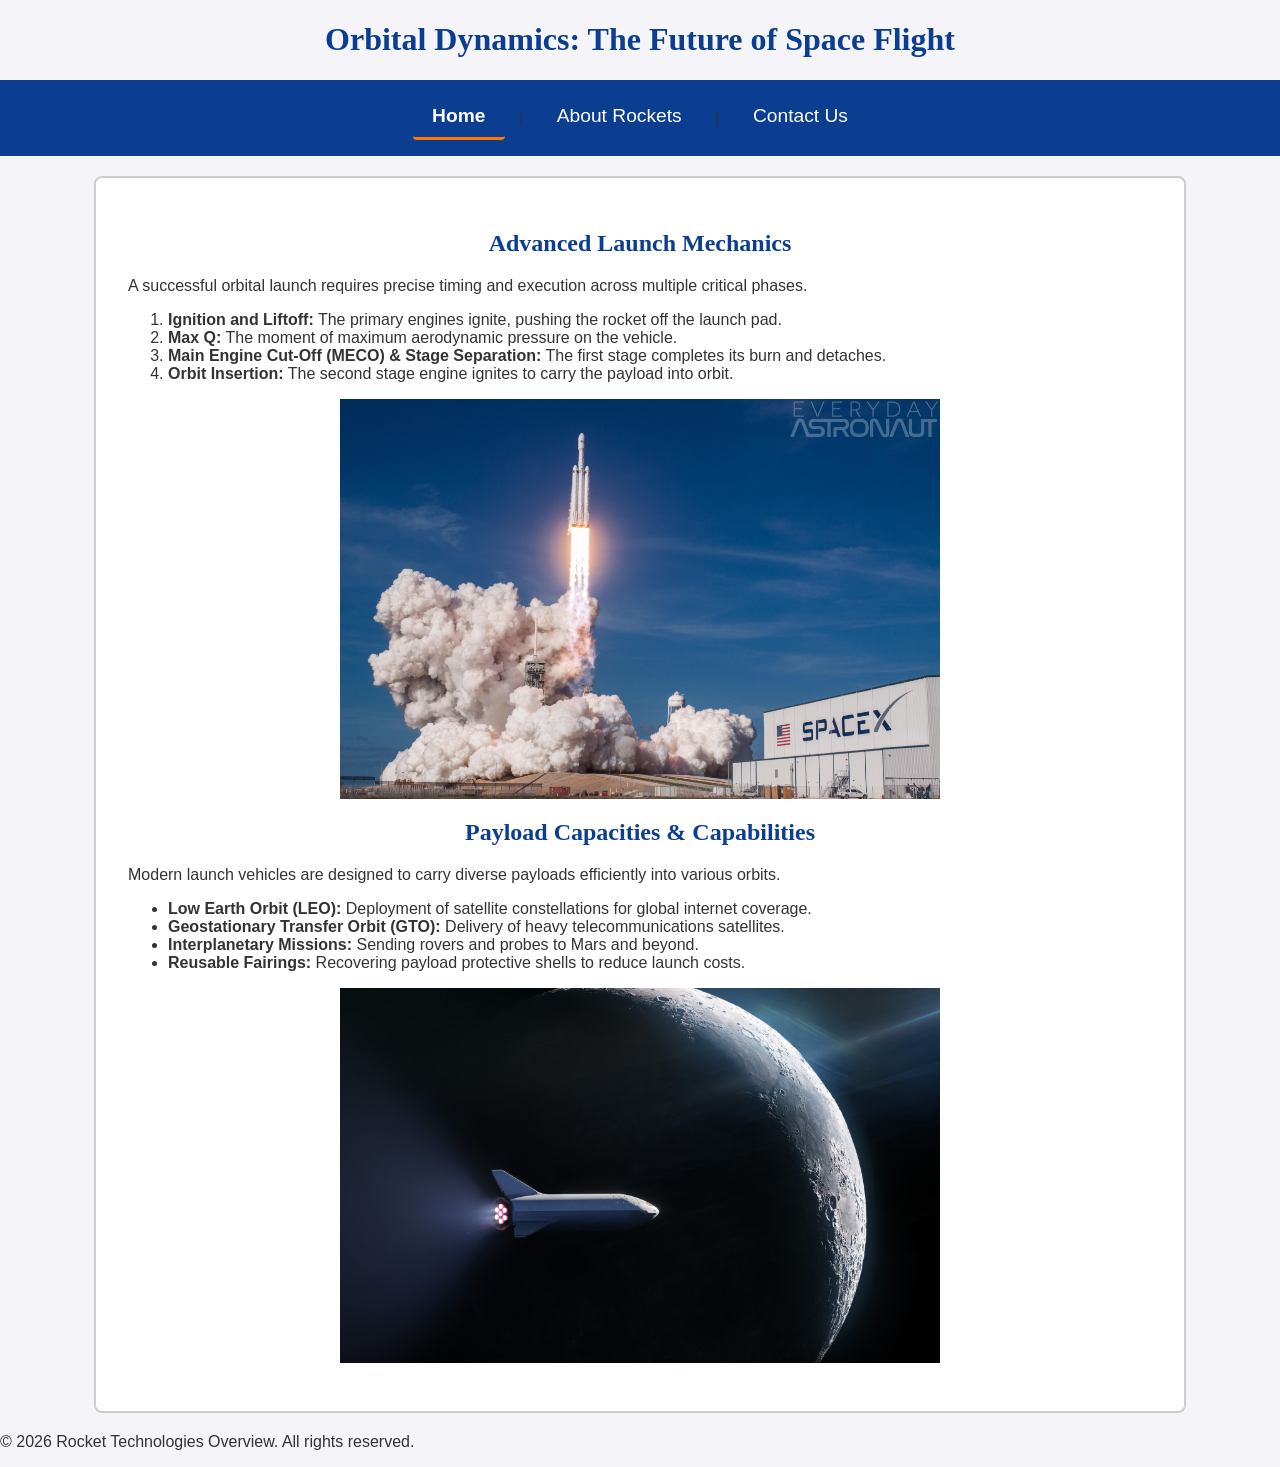
==== index.html @ ab43e02e "first commit" ====
<!DOCTYPE html>
<html lang="en">

<head>
    <meta charset="UTF-8">
    <meta name="viewport" content="width=device-width, initial-scale=1.0">
    <title>Next-Generation Rocket Technologies</title>
    <link rel="stylesheet" href="css/style.css">
</head>

<body>

    <header>
        <h1>Orbital Dynamics: The Future of Space Flight</h1>
    </header>

    <!--<nav>
        <a href="index.html">Home</a> |
        <a href="about.html">About Rockets</a> |
        <a href="contact.html">Contact Us</a>
    </nav>-->
    <nav>
        <a href="index.html" class="active">Home</a> |
        <a href="about.html">About Rockets</a> |
        <a href="contact.html">Contact Us</a>
    </nav>

    <main>
        <h2>Advanced Launch Mechanics</h2>
        <p>A successful orbital launch requires precise timing and execution across multiple critical phases.</p>
        <ol>
            <li><strong>Ignition and Liftoff:</strong> The primary engines ignite, pushing the rocket off the launch
                pad.</li>
            <li><strong>Max Q:</strong> The moment of maximum aerodynamic pressure on the vehicle.</li>
            <li><strong>Main Engine Cut-Off (MECO) & Stage Separation:</strong> The first stage completes its burn and
                detaches.</li>
            <li><strong>Orbit Insertion:</strong> The second stage engine ignites to carry the payload into orbit.</li>
        </ol>

        <img src="images/rocket-launch.jpg" alt="A heavy-lift launch vehicle ascending into the sky during liftoff"
            width="600">

        <h2>Payload Capacities & Capabilities</h2>
        <p>Modern launch vehicles are designed to carry diverse payloads efficiently into various orbits.</p>
        <ul>
            <li><strong>Low Earth Orbit (LEO):</strong> Deployment of satellite constellations for global internet
                coverage.</li>
            <li><strong>Geostationary Transfer Orbit (GTO):</strong> Delivery of heavy telecommunications satellites.
            </li>
            <li><strong>Interplanetary Missions:</strong> Sending rovers and probes to Mars and beyond.</li>
            <li><strong>Reusable Fairings:</strong> Recovering payload protective shells to reduce launch costs.</li>
        </ul>

        <img src="images/payload.jpg" alt="A satellite payload encapsulated inside a rocket fairing" width="600">
    </main>

    <footer>
        <p>&copy; 2026 Rocket Technologies Overview. All rights reserved.</p>
    </footer>

</body>

</html>
---- css/style.css ----
body {
    font-family: Arial, sans-serif;
    background-color: rgb(244, 244, 249);
    color: #333333;
    margin: 0;
    padding: 0;
}

h1,
h2,
h3 {
    font-family: Georgia, serif;
    color: #0b3d91;
    text-align: center;
    font-weight: bold;
}

main {
    width: 80%;
    margin: 20px auto;
    padding: 2rem;
    background-color: white;
    border: 2px solid #cccccc;
    border-radius: 8px;
}

#fullName {
    border-left: 5px solid hsl(28, 100%, 50%);
    background-color: #fff9f2;
}

nav {
    background-color: #0b3d91;
    text-align: center;
    padding: 1rem 0;
}

nav a {
    color: white;
    text-decoration: none;
    padding: 0.5em 1em;
    margin: 0 10px;
    font-size: 1.2rem;
    border-radius: 4px;
    display: inline-block;
    transition: all 0.3s ease;
}

nav a:hover {
    background-color: hsl(28, 100%, 50%);
    transform: scale(1.1);
    box-shadow: 0px 4px 6px rgba(0, 0, 0, 0.3);
}

.active {
    font-weight: bold;
    border-bottom: 3px solid hsl(28, 100%, 50%);
}

table {
    width: 100%;
    border-collapse: collapse;
    margin-bottom: 2rem;
}

th,
td {
    border: 1px solid #aaaaaa;
    padding: 12px;
    text-align: left;
}

th {
    background-color: #0b3d91;
    color: white;
}

tbody tr:nth-child(even) {
    background-color: rgb(225, 230, 240);
}

fieldset {
    border: 2px solid #0b3d91;
    padding: 1.5rem;
    border-radius: 5px;
}

legend {
    font-weight: bold;
    color: #0b3d91;
    padding: 0 5px;
}

input[type="text"],
input[type="email"],
input[type="number"],
input[type="date"],
textarea {
    width: 100%;
    padding: 10px;
    margin-top: 5px;
    border: 1px solid #cccccc;
    border-radius: 4px;
    box-sizing: border-box;
}

input:focus,
textarea:focus {
    outline: none;
    border: 2px solid hsl(28, 100%, 50%);
    box-shadow: 0 0 8px rgba(255, 136, 0, 0.6);
}

img,
iframe {
    max-width: 100%;
    height: auto;
    display: block;
    margin: 1rem auto;
    border: none;
}
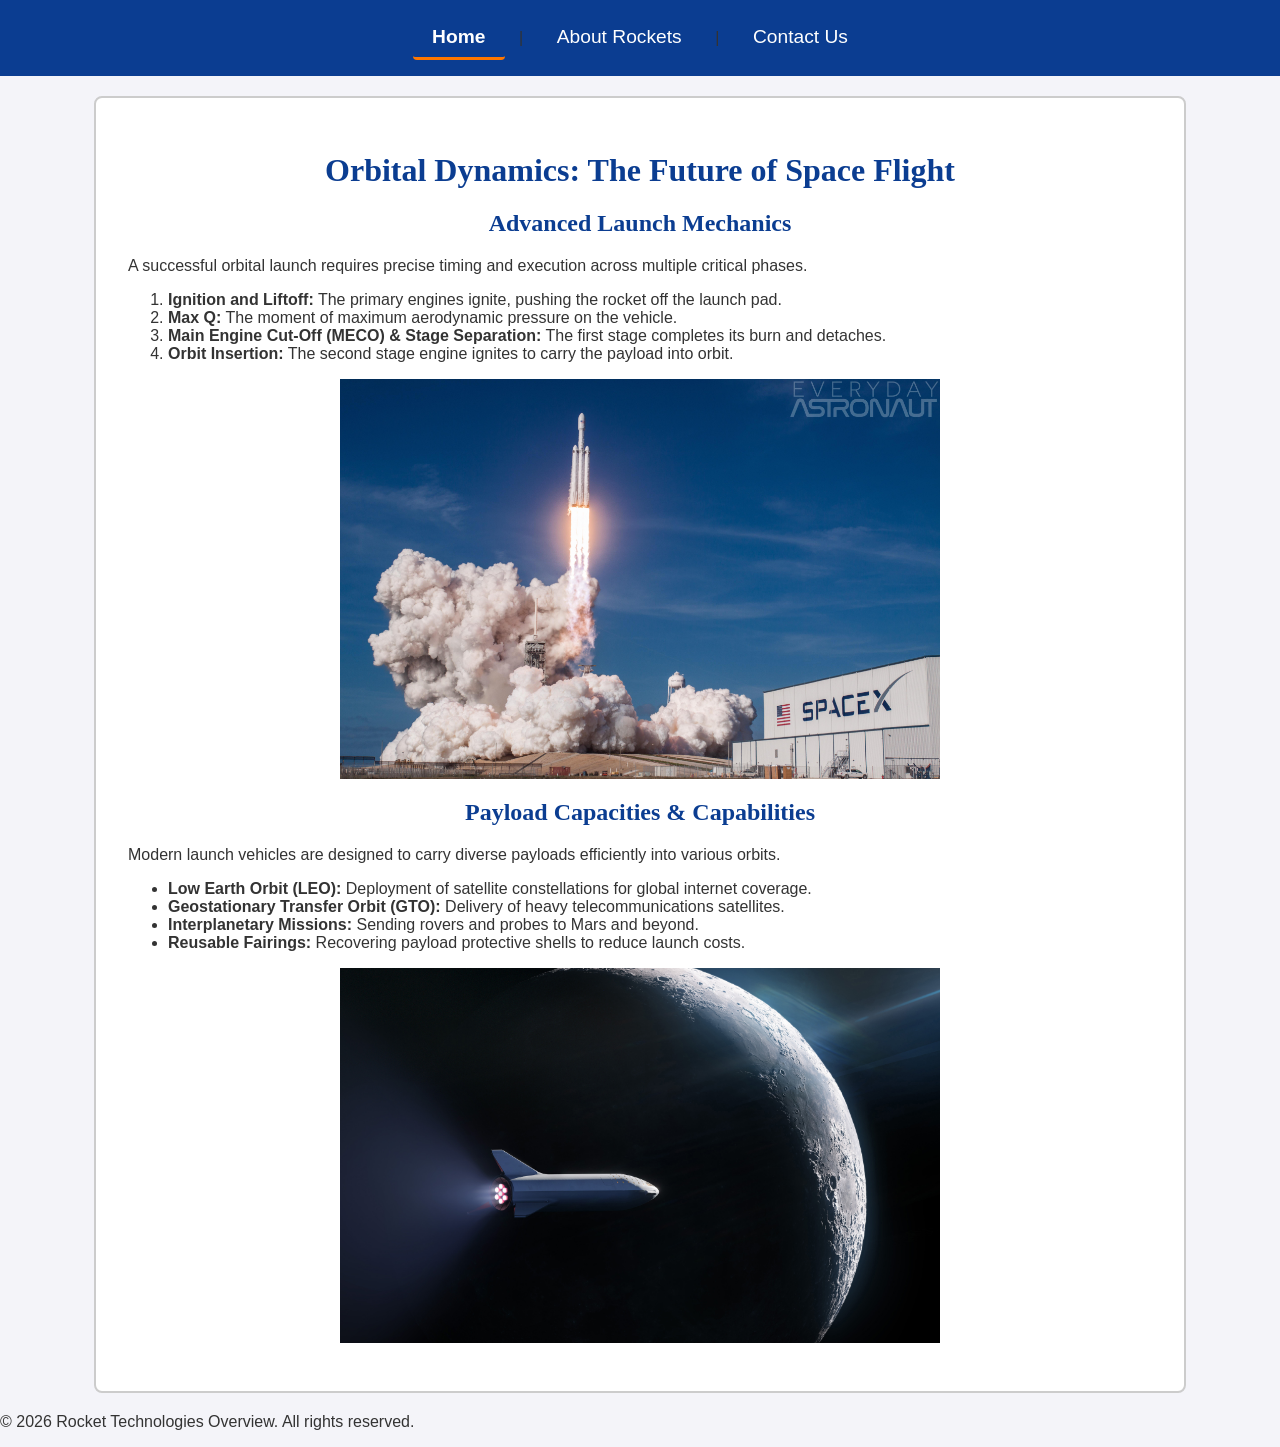
==== commit c14dfeec: "." ====
--- a/index.html
+++ b/index.html
@@ -9,10 +9,6 @@
 </head>
 
 <body>
-
-    <header>
-        <h1>Orbital Dynamics: The Future of Space Flight</h1>
-    </header>
 
     <!--<nav>
         <a href="index.html">Home</a> |
@@ -26,6 +22,9 @@
     </nav>
 
     <main>
+        <header>
+            <h1>Orbital Dynamics: The Future of Space Flight</h1>
+        </header>
         <h2>Advanced Launch Mechanics</h2>
         <p>A successful orbital launch requires precise timing and execution across multiple critical phases.</p>
         <ol>
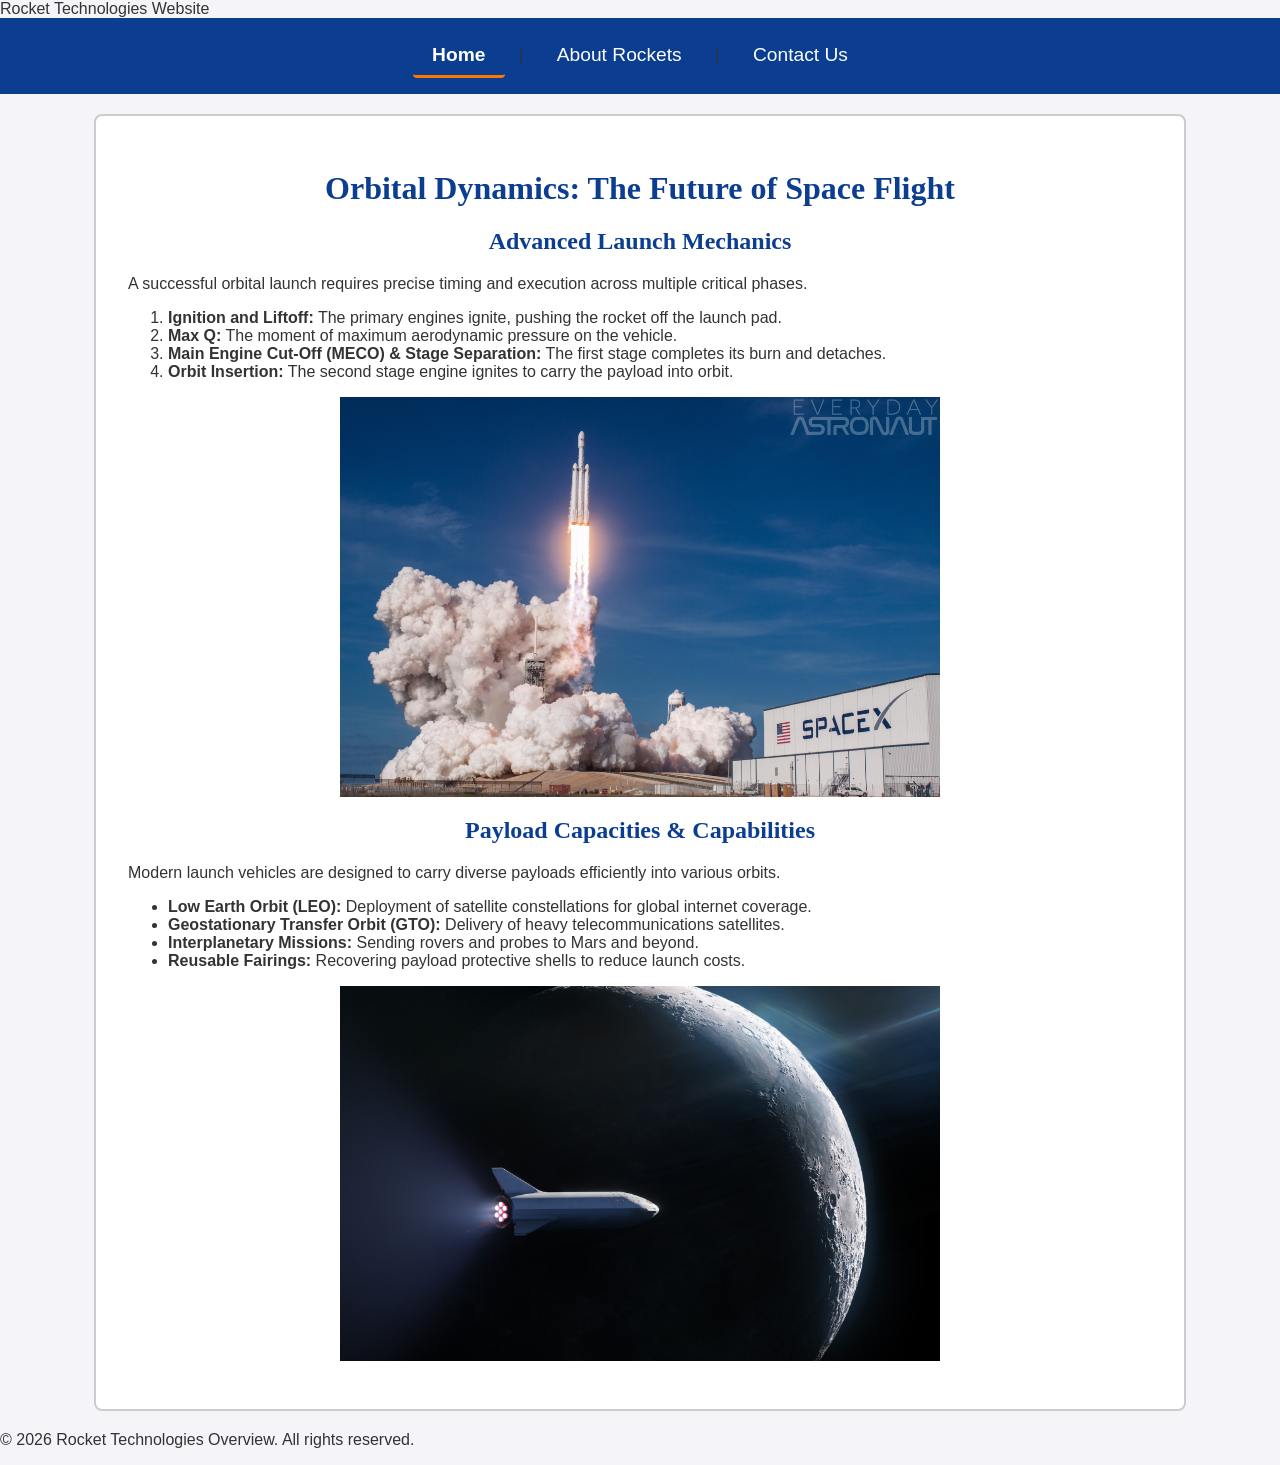
==== commit 9bf99a23: "." ====
--- a/index.html
+++ b/index.html
@@ -10,6 +10,9 @@
 
 <body>
 
+    <header>
+        <div>Rocket Technologies Website</div>
+    </header>
     <!--<nav>
         <a href="index.html">Home</a> |
         <a href="about.html">About Rockets</a> |
@@ -22,9 +25,8 @@
     </nav>
 
     <main>
-        <header>
-            <h1>Orbital Dynamics: The Future of Space Flight</h1>
-        </header>
+        <h1>Orbital Dynamics: The Future of Space Flight</h1>
+
         <h2>Advanced Launch Mechanics</h2>
         <p>A successful orbital launch requires precise timing and execution across multiple critical phases.</p>
         <ol>
